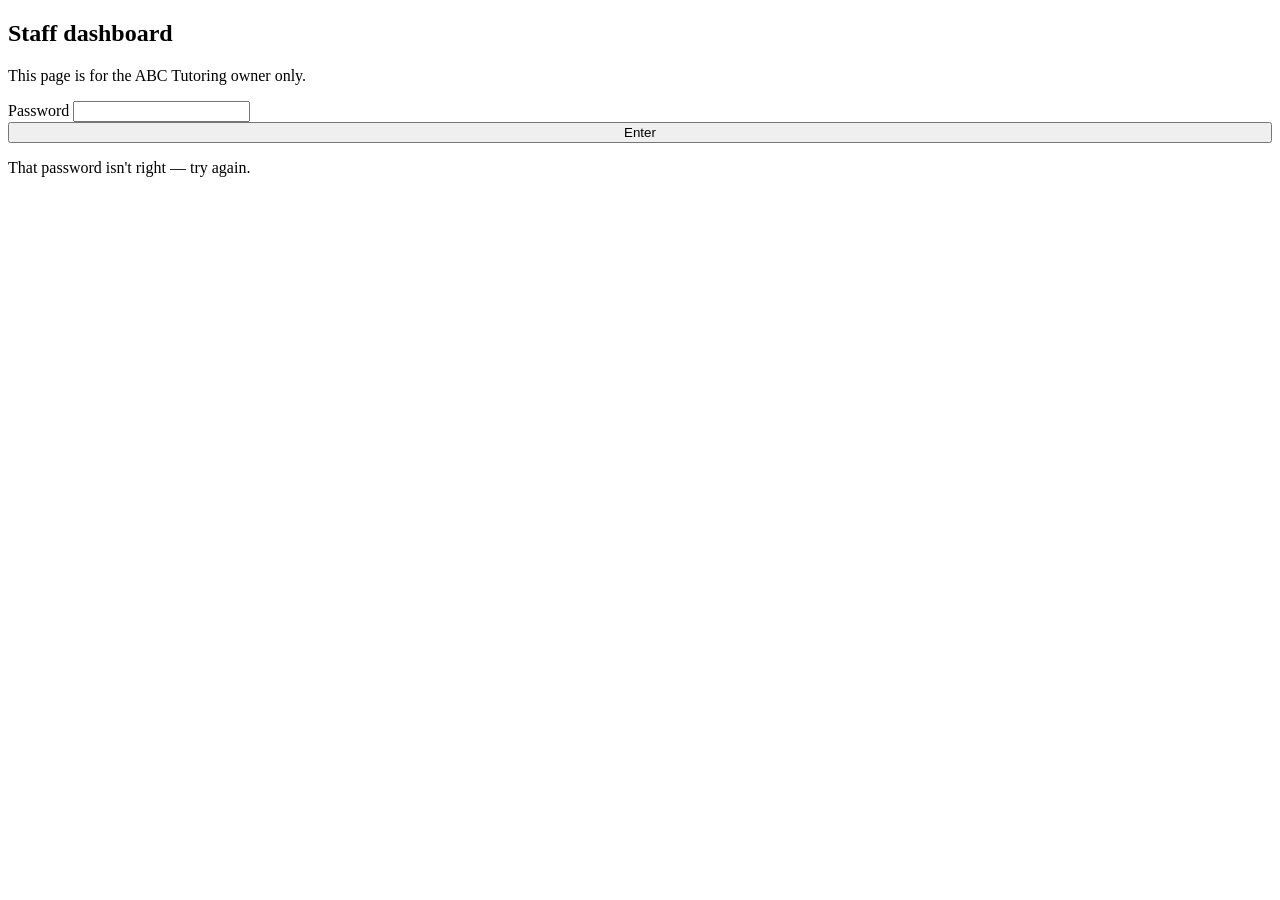
==== analytics.html @ 54a29da5 "Add ABC tutoring concept site prototype" ====
<!DOCTYPE html>
<html lang="en">
<head>
<meta charset="UTF-8" />
<meta name="viewport" content="width=device-width, initial-scale=1.0" />
<meta name="robots" content="noindex, nofollow" />
<title>Staff dashboard — ABC Tutoring</title>
<link rel="preconnect" href="https://fonts.googleapis.com">
<link rel="preconnect" href="https://fonts.gstatic.com" crossorigin>
<link href="https://fonts.googleapis.com/css2?family=Fraunces:opsz,wght@9..144,500;9..144,600&family=Karla:wght@400;500;700&display=swap" rel="stylesheet">
<link rel="stylesheet" href="css/style.css" />

<!-- PostHog analytics -->
<script>
    !function(t,e){var o,n,p,r;e.__SV||(window.posthog && window.posthog.__loaded)||(window.posthog=e,e._i=[],e.init=function(i,s,a){function g(t,e){var o=e.split(".");2==o.length&&(t=t[o[0]],e=o[1]),t[e]=function(){t.push([e].concat(Array.prototype.slice.call(arguments,0)))}}p||((p=t.createElement("script")).type="text/javascript",p.crossOrigin="anonymous",p.async=!0,p.src=s.api_host.replace(".i.posthog.com","-assets.i.posthog.com")+"/static/array.js",p.onerror=function(){p=null},(r=t.getElementsByTagName("script")[0]).parentNode.insertBefore(p,r));var u=e;for(void 0!==a?u=e[a]=[]:a="posthog",u.people=u.people||[],u.toString=function(t){var e="posthog";return"posthog"!==a&&(e+="."+a),t||(e+=" (stub)"),e},u.people.toString=function(){return u.toString(1)+".people (stub)"},o="init capture register register_once register_for_session unregister unregister_for_session getFeatureFlag getFeatureFlagResult isFeatureEnabled reloadFeatureFlags updateEarlyAccessFeatureEnrollment getEarlyAccessFeatures on onFeatureFlags onSessionId getSurveys getActiveMatchingSurveys renderSurvey canRenderSurvey getNextSurveyStep identify setPersonProperties group resetGroups setPersonPropertiesForFlags resetPersonPropertiesForFlags setGroupPropertiesForFlags resetGroupPropertiesForFlags reset get_distinct_id getGroups get_session_id get_session_replay_url alias set_config startSessionRecording stopSessionRecording sessionRecordingStarted captureException loadToolbar get_property getSessionProperty createPersonProfile opt_in_capturing opt_out_capturing has_opted_in_capturing has_opted_out_capturing clear_opt_in_out_capturing debug".split(" "),n=0;n<o.length;n++)g(u,o[n]);e._i.push([i,s,a])},e.__SV=1)}(document,window.posthog||[]);
    posthog.init('phc_zxxuDMYx4rX93AA6RFzjvgEHXUmBMe9n8ZpTk2k6E65x', {
        api_host: 'https://us.i.posthog.com',
        defaults: '2026-05-30',
    })
</script>
</head>
<body>

<div class="gate" id="gate">
  <div class="gate-card">
    <h2>Staff dashboard</h2>
    <p>This page is for the ABC Tutoring owner only.</p>
    <form id="gateForm">
      <div class="field">
        <label for="gatePassword">Password</label>
        <input type="password" id="gatePassword" required />
      </div>
      <button type="submit" class="btn btn-primary" style="width:100%; justify-content:center;">Enter</button>
      <p class="gate-error" id="gateError">That password isn't right — try again.</p>
    </form>
  </div>
</div>

<div id="dashboard" style="display:none;">
  <header class="site-header">
    <div class="container">
      <a class="wordmark" href="index.html">ABC <span>Tutoring</span></a>
      <a href="index.html" class="btn btn-secondary btn-small">Back to site</a>
    </div>
  </header>

  <main class="section container">
    <div class="section-head">
      <h2>How the site's doing</h2>
      <p>Based on activity in this browser. See the note below for full, all-visitor analytics.</p>
    </div>

    <div class="dash-grid">
      <div class="stat-card">
        <div class="stat-label">Most-viewed tutor</div>
        <div class="stat-value" id="statTopTutor" style="font-size:1.4rem;">—</div>
      </div>
      <div class="stat-card">
        <div class="stat-label">Views vs. bookings</div>
        <div class="stat-value" id="statRatio" style="font-size:1.3rem;">—</div>
      </div>
      <div class="stat-card">
        <div class="stat-label">View → booking rate</div>
        <div class="stat-value" id="statConversion">—</div>
      </div>
    </div>

    <div class="stat-card" style="margin-bottom:20px;">
      <div class="stat-label" style="margin-bottom:16px;">Where bookings came from</div>
      <div id="heardAboutBars"></div>
    </div>

    <div class="stat-card" style="margin-bottom:28px;">
      <div class="stat-label" style="margin-bottom:4px;">Recent bookings</div>
      <div id="bookingsTableWrap"></div>
    </div>

    <div class="note-box">
      <strong>Heads up:</strong> the numbers above only reflect bookings and clicks made
      on this device — this is a concept demo with no shared database. Every visitor's
      page views, clicks, and bookings are also sent to your real PostHog project (the
      one behind key <code>phc_zxxu…6E65x</code>), so once real traffic arrives you can
      see site-wide numbers — across every visitor, any device — by logging into
      <a href="https://us.posthog.com" target="_blank" rel="noopener">posthog.com</a>
      and building an Insight from the <code>tutor_card_viewed</code> and
      <code>booking_submitted</code> events. Details in README.md.
    </div>
  </main>
</div>

<script src="js/data.js"></script>
<script src="js/analytics.js"></script>
</body>
</html>
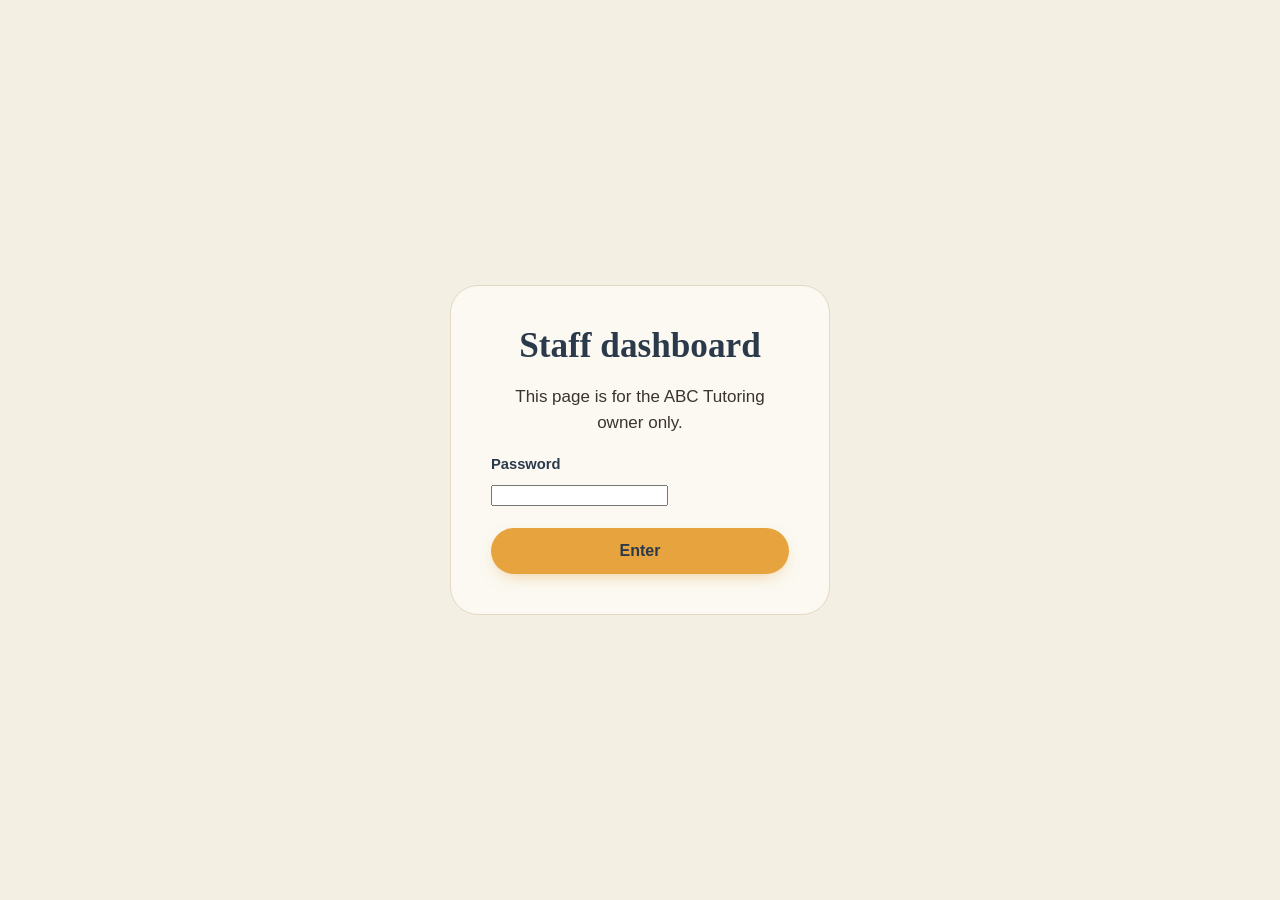
==== commit f2f4db21: "Update analytics.html" ====
--- a/analytics.html
+++ b/analytics.html
@@ -8,7 +8,7 @@
 <link rel="preconnect" href="https://fonts.googleapis.com">
 <link rel="preconnect" href="https://fonts.gstatic.com" crossorigin>
 <link href="https://fonts.googleapis.com/css2?family=Fraunces:opsz,wght@9..144,500;9..144,600&family=Karla:wght@400;500;700&display=swap" rel="stylesheet">
-<link rel="stylesheet" href="css/style.css" />
+<link rel="stylesheet" href="style.css" />
 
 <!-- PostHog analytics -->
 <script>
@@ -88,7 +88,7 @@
   </main>
 </div>
 
-<script src="js/data.js"></script>
-<script src="js/analytics.js"></script>
+<script src="data.js"></script>
+<script src="analytics.js"></script>
 </body>
 </html>
--- a/style.css
+++ b/style.css
@@ -0,0 +1,631 @@
+/* ==========================================================================
+   ABC Tutoring — design tokens
+   A neighborhood tutor, not a franchise: warm paper background, ink navy
+   for trust, marigold for energy, and one distinct accent per subject
+   (denim/math, berry/reading, moss/science) instead of one repeated color.
+   ========================================================================== */
+
+:root {
+  --paper: #f3efe3;
+  --paper-raised: #fbf9f2;
+  --ink: #2b3a4a;
+  --text: #3a342c;
+  --text-soft: #6b6255;
+  --line: #e2d9c4;
+
+  --marigold: #e7a33e;
+  --marigold-dark: #c8842a;
+  --denim: #4c6e8c;
+  --denim-dark: #3a5570;
+  --berry: #a85263;
+  --berry-dark: #8c3f4f;
+  --moss: #6e8f72;
+  --moss-dark: #55735a;
+
+  --radius-sm: 10px;
+  --radius-md: 16px;
+  --radius-lg: 28px;
+
+  --shadow-card: 0 1px 2px rgba(43, 58, 74, 0.06), 0 8px 20px -12px rgba(43, 58, 74, 0.18);
+
+  --font-display: "Fraunces", Georgia, serif;
+  --font-body: "Karla", -apple-system, BlinkMacSystemFont, "Segoe UI", sans-serif;
+}
+
+* {
+  box-sizing: border-box;
+}
+
+html {
+  scroll-behavior: smooth;
+}
+
+@media (prefers-reduced-motion: reduce) {
+  html {
+    scroll-behavior: auto;
+  }
+  * {
+    animation-duration: 0.01ms !important;
+    transition-duration: 0.01ms !important;
+  }
+}
+
+body {
+  margin: 0;
+  background: var(--paper);
+  color: var(--text);
+  font-family: var(--font-body);
+  font-size: 17px;
+  line-height: 1.55;
+  -webkit-font-smoothing: antialiased;
+}
+
+h1, h2, h3 {
+  font-family: var(--font-display);
+  color: var(--ink);
+  line-height: 1.15;
+  margin: 0 0 0.5em;
+  font-weight: 600;
+}
+
+h1 { font-size: clamp(2.1rem, 5vw, 3.4rem); font-weight: 500; }
+h2 { font-size: clamp(1.6rem, 3.4vw, 2.2rem); }
+h3 { font-size: 1.2rem; }
+
+p { margin: 0 0 1em; max-width: 60ch; }
+
+a { color: var(--denim-dark); }
+
+.container {
+  max-width: 1080px;
+  margin: 0 auto;
+  padding: 0 24px;
+}
+
+.section {
+  padding: 72px 0;
+}
+
+.section-head {
+  max-width: 640px;
+  margin-bottom: 40px;
+}
+
+.section-head p {
+  color: var(--text-soft);
+  font-size: 1.05rem;
+}
+
+/* ---------- buttons ---------- */
+
+.btn {
+  display: inline-flex;
+  align-items: center;
+  gap: 8px;
+  border: none;
+  border-radius: 999px;
+  padding: 14px 26px;
+  font-family: var(--font-body);
+  font-weight: 700;
+  font-size: 1rem;
+  cursor: pointer;
+  text-decoration: none;
+  transition: transform 0.15s ease, box-shadow 0.15s ease;
+}
+
+.btn:hover { transform: translateY(-1px); }
+.btn:active { transform: translateY(0); }
+.btn:focus-visible { outline: 3px solid var(--ink); outline-offset: 2px; }
+
+.btn-primary {
+  background: var(--marigold);
+  color: var(--ink);
+  box-shadow: 0 6px 18px -8px rgba(231, 163, 62, 0.7);
+}
+.btn-primary:hover { background: var(--marigold-dark); }
+
+.btn-secondary {
+  background: transparent;
+  color: var(--ink);
+  border: 1.5px solid var(--ink);
+}
+.btn-secondary:hover { background: var(--ink); color: var(--paper-raised); }
+
+.btn-small {
+  padding: 9px 16px;
+  font-size: 0.9rem;
+}
+
+/* ---------- header / nav ---------- */
+
+.site-header {
+  position: sticky;
+  top: 0;
+  z-index: 20;
+  background: rgba(243, 239, 227, 0.9);
+  backdrop-filter: blur(6px);
+  border-bottom: 1px solid var(--line);
+}
+
+.site-header .container {
+  display: flex;
+  align-items: center;
+  justify-content: space-between;
+  padding-top: 16px;
+  padding-bottom: 16px;
+}
+
+.wordmark {
+  font-family: var(--font-display);
+  font-size: 1.4rem;
+  color: var(--ink);
+  text-decoration: none;
+  font-weight: 600;
+}
+
+.wordmark span { color: var(--marigold-dark); }
+
+.site-nav {
+  display: flex;
+  gap: 28px;
+  list-style: none;
+  margin: 0;
+  padding: 0;
+}
+
+.site-nav a {
+  color: var(--ink);
+  text-decoration: none;
+  font-weight: 700;
+  font-size: 0.95rem;
+}
+
+.site-nav a:hover { color: var(--marigold-dark); }
+
+.nav-toggle {
+  display: none;
+  background: none;
+  border: 1.5px solid var(--ink);
+  border-radius: 8px;
+  padding: 8px 10px;
+  cursor: pointer;
+}
+
+@media (max-width: 720px) {
+  .nav-toggle { display: block; }
+  .site-nav {
+    display: none;
+    position: absolute;
+    top: 100%;
+    left: 0;
+    right: 0;
+    background: var(--paper-raised);
+    flex-direction: column;
+    padding: 16px 24px 24px;
+    border-bottom: 1px solid var(--line);
+    gap: 16px;
+  }
+  .site-nav.open { display: flex; }
+}
+
+/* ---------- hero ---------- */
+
+.hero {
+  padding: 56px 0 72px;
+}
+
+.hero .container {
+  display: grid;
+  grid-template-columns: 1.1fr 0.9fr;
+  gap: 48px;
+  align-items: center;
+}
+
+.hero-copy p {
+  font-size: 1.15rem;
+  color: var(--text-soft);
+}
+
+.hero-actions {
+  display: flex;
+  gap: 14px;
+  flex-wrap: wrap;
+  margin-top: 28px;
+}
+
+.hero-art {
+  animation: rise 0.7s ease both;
+}
+
+@keyframes rise {
+  from { opacity: 0; transform: translateY(14px); }
+  to { opacity: 1; transform: translateY(0); }
+}
+
+@media (max-width: 820px) {
+  .hero .container { grid-template-columns: 1fr; }
+  .hero-art { order: -1; max-width: 280px; margin: 0 auto; }
+}
+
+/* ---------- subjects ---------- */
+
+.subjects-grid {
+  display: grid;
+  grid-template-columns: repeat(3, 1fr);
+  gap: 20px;
+}
+
+.subject-card {
+  background: var(--paper-raised);
+  border-radius: var(--radius-md);
+  padding: 28px;
+  border-top: 4px solid var(--accent, var(--marigold));
+}
+
+.subject-card.denim { --accent: var(--denim); }
+.subject-card.berry { --accent: var(--berry); }
+.subject-card.moss { --accent: var(--moss); }
+
+.subject-card h3 { margin-bottom: 6px; }
+.subject-card .subject-grades {
+  display: block;
+  font-weight: 700;
+  color: var(--accent, var(--marigold));
+  margin-bottom: 10px;
+  font-size: 0.9rem;
+}
+
+@media (max-width: 780px) {
+  .subjects-grid { grid-template-columns: 1fr; }
+}
+
+/* ---------- tutors ---------- */
+
+.tutors-grid {
+  display: grid;
+  grid-template-columns: repeat(3, 1fr);
+  gap: 20px;
+}
+
+@media (max-width: 900px) {
+  .tutors-grid { grid-template-columns: repeat(2, 1fr); }
+}
+@media (max-width: 600px) {
+  .tutors-grid { grid-template-columns: 1fr; }
+}
+
+.tutor-card {
+  background: var(--paper-raised);
+  border: 1px solid var(--line);
+  border-radius: var(--radius-md);
+  padding: 22px;
+  box-shadow: var(--shadow-card);
+  display: flex;
+  flex-direction: column;
+  gap: 4px;
+}
+
+.tutor-avatar {
+  width: 64px;
+  height: 64px;
+  border-radius: 50%;
+  display: flex;
+  align-items: center;
+  justify-content: center;
+  font-family: var(--font-display);
+  font-size: 1.3rem;
+  font-weight: 600;
+  color: #fff;
+  margin-bottom: 14px;
+}
+
+.tutor-avatar.denim { background: var(--denim); }
+.tutor-avatar.berry { background: var(--berry); }
+.tutor-avatar.moss { background: var(--moss); }
+
+.tutor-name { margin-bottom: 2px; }
+
+.tutor-tag {
+  display: inline-block;
+  font-size: 0.8rem;
+  font-weight: 700;
+  color: var(--ink);
+  background: var(--paper);
+  border: 1px solid var(--line);
+  border-radius: 999px;
+  padding: 3px 10px;
+  width: fit-content;
+  margin: 4px 0 10px;
+}
+
+.tutor-meta {
+  font-size: 0.92rem;
+  color: var(--text-soft);
+  margin-bottom: 2px;
+}
+
+.tutor-rate {
+  font-family: var(--font-display);
+  font-size: 1.3rem;
+  color: var(--ink);
+  margin: 10px 0 14px;
+}
+
+.tutor-rate span {
+  font-family: var(--font-body);
+  font-size: 0.85rem;
+  color: var(--text-soft);
+  font-weight: 400;
+}
+
+/* ---------- booking ---------- */
+
+.booking-wrap {
+  display: grid;
+  grid-template-columns: 1.3fr 0.9fr;
+  gap: 32px;
+  align-items: start;
+}
+
+@media (max-width: 860px) {
+  .booking-wrap { grid-template-columns: 1fr; }
+}
+
+.booking-card {
+  background: var(--paper-raised);
+  border-radius: var(--radius-lg);
+  padding: 32px;
+  border: 1px solid var(--line);
+}
+
+.field {
+  margin-bottom: 20px;
+}
+
+.field label {
+  display: block;
+  font-weight: 700;
+  font-size: 0.92rem;
+  color: var(--ink);
+  margin-bottom: 6px;
+}
+
+.field-row {
+  display: grid;
+  grid-template-columns: 1fr 1fr;
+  gap: 16px;
+}
+
+@media (max-width: 500px) {
+  .field-row { grid-template-columns: 1fr; }
+}
+
+input[type="text"],
+input[type="email"],
+select {
+  width: 100%;
+  font-family: var(--font-body);
+  font-size: 1rem;
+  padding: 12px 14px;
+  border: 1.5px solid var(--line);
+  border-radius: var(--radius-sm);
+  background: #fff;
+  color: var(--text);
+}
+
+input:focus-visible, select:focus-visible {
+  outline: 2px solid var(--denim);
+  outline-offset: 1px;
+}
+
+.slots {
+  display: flex;
+  flex-wrap: wrap;
+  gap: 10px;
+  margin-top: 4px;
+}
+
+.slot-chip {
+  border: 1.5px solid var(--line);
+  background: #fff;
+  border-radius: 999px;
+  padding: 9px 16px;
+  font-size: 0.9rem;
+  font-weight: 700;
+  cursor: pointer;
+  color: var(--ink);
+}
+
+.slot-chip:hover:not(:disabled) { border-color: var(--denim); }
+
+.slot-chip.selected {
+  background: var(--ink);
+  border-color: var(--ink);
+  color: #fff;
+}
+
+.slot-chip:disabled {
+  background: var(--paper);
+  color: var(--text-soft);
+  text-decoration: line-through;
+  cursor: not-allowed;
+  opacity: 0.7;
+}
+
+.slots-empty {
+  color: var(--text-soft);
+  font-size: 0.92rem;
+  font-style: italic;
+}
+
+.booking-summary {
+  background: var(--ink);
+  color: var(--paper-raised);
+  border-radius: var(--radius-lg);
+  padding: 32px;
+  position: sticky;
+  top: 100px;
+}
+
+.booking-summary h3 { color: #fff; }
+.booking-summary p { color: rgba(251, 249, 242, 0.75); }
+
+.summary-line {
+  display: flex;
+  justify-content: space-between;
+  padding: 10px 0;
+  border-bottom: 1px solid rgba(251, 249, 242, 0.15);
+  font-size: 0.95rem;
+}
+
+.summary-line span:first-child { color: rgba(251, 249, 242, 0.6); }
+
+.confirm-box {
+  display: none;
+  background: var(--moss);
+  color: #fff;
+  border-radius: var(--radius-md);
+  padding: 20px 22px;
+  margin-top: 20px;
+}
+
+.confirm-box.visible { display: block; }
+
+.confirm-box p { color: rgba(255, 255, 255, 0.9); margin-bottom: 0; }
+
+/* ---------- footer ---------- */
+
+.site-footer {
+  border-top: 1px solid var(--line);
+  padding: 40px 0;
+  color: var(--text-soft);
+  font-size: 0.9rem;
+}
+
+.site-footer .container {
+  display: flex;
+  justify-content: space-between;
+  align-items: center;
+  flex-wrap: wrap;
+  gap: 12px;
+}
+
+.site-footer a { color: var(--text-soft); }
+
+/* ---------- analytics page ---------- */
+
+.gate {
+  min-height: 100vh;
+  display: flex;
+  align-items: center;
+  justify-content: center;
+  padding: 24px;
+}
+
+.gate-card {
+  background: var(--paper-raised);
+  border: 1px solid var(--line);
+  border-radius: var(--radius-lg);
+  padding: 40px;
+  max-width: 380px;
+  width: 100%;
+  text-align: center;
+}
+
+.gate-card .field { text-align: left; }
+
+.gate-error {
+  color: var(--berry-dark);
+  font-size: 0.9rem;
+  margin-top: 10px;
+  display: none;
+}
+
+.gate-error.visible { display: block; }
+
+.dash-grid {
+  display: grid;
+  grid-template-columns: repeat(3, 1fr);
+  gap: 20px;
+  margin-bottom: 20px;
+}
+
+@media (max-width: 800px) {
+  .dash-grid { grid-template-columns: 1fr; }
+}
+
+.stat-card {
+  background: var(--paper-raised);
+  border: 1px solid var(--line);
+  border-radius: var(--radius-md);
+  padding: 24px;
+}
+
+.stat-card .stat-label {
+  font-size: 0.85rem;
+  font-weight: 700;
+  color: var(--text-soft);
+  margin-bottom: 8px;
+}
+
+.stat-card .stat-value {
+  font-family: var(--font-display);
+  font-size: 2rem;
+  color: var(--ink);
+}
+
+.bar-row {
+  display: grid;
+  grid-template-columns: 160px 1fr 46px;
+  align-items: center;
+  gap: 12px;
+  margin-bottom: 12px;
+  font-size: 0.92rem;
+}
+
+.bar-track {
+  background: var(--paper);
+  border-radius: 999px;
+  height: 12px;
+  overflow: hidden;
+}
+
+.bar-fill {
+  height: 100%;
+  background: var(--marigold);
+  border-radius: 999px;
+}
+
+.note-box {
+  background: var(--paper-raised);
+  border: 1px dashed var(--line);
+  border-radius: var(--radius-md);
+  padding: 20px 22px;
+  color: var(--text-soft);
+  font-size: 0.92rem;
+}
+
+.note-box code {
+  background: var(--paper);
+  padding: 2px 6px;
+  border-radius: 4px;
+}
+
+.bookings-table {
+  width: 100%;
+  border-collapse: collapse;
+  font-size: 0.92rem;
+  margin-top: 8px;
+}
+
+.bookings-table th, .bookings-table td {
+  text-align: left;
+  padding: 10px 12px;
+  border-bottom: 1px solid var(--line);
+}
+
+.bookings-table th {
+  color: var(--text-soft);
+  font-size: 0.8rem;
+  text-transform: none;
+}
